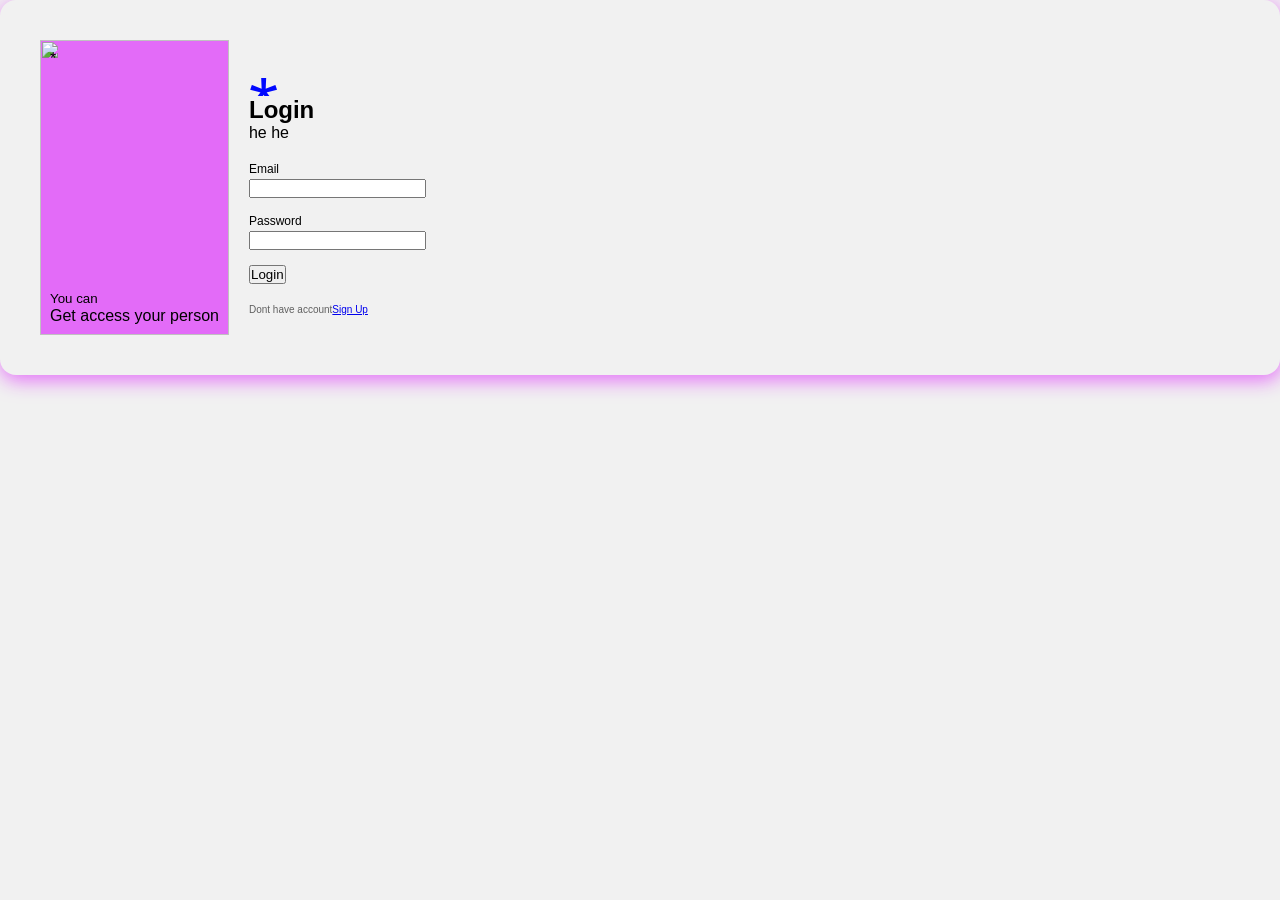
==== index.html @ 2ef219c2 "Add files via upload ok" ====
<!doctype html>
<html lang="en">
  <head>
    <meta charset="UTF-8" />
    <meta name="viewport" content="width=device-width, initial-scale=1.0" />
    <title>Document</title>
    <link rel="stylesheet" href="index.css" />
  </head>
  <body>
    <header></header>
    <main>
      <div class="box">
        <div class="box__left">
          <div class="img_wrap">
            <img src="" alt="" />
          </div>
          <div class="box__left-logo">*</div>
          <div class="box__left-content">
            <small>You can</small>
            <p>Get access your person</p>
          </div>
        </div>
        <div class="box__right">
          <div class="box__right-content">
            <div class="box__right-logo">*</div>
            <h2>Login</h2>
            <p>he he</p>
          </div>

          <div class="box__right-form">
            <form action="#">
              <div class="inputForm">
                <label for="email">Email</label>
                <input id="email" type="email" />
              </div>
              <div class="inputForm">
                <label for="password">Password</label>
                <input id="password" type="password" />
              </div>

              <button>Login</button>
            </form>
          </div>

          <div class="box__right-res">
            <p>Dont have account </p><a href="signUp.html"> Sign Up</a>
          </div>
        </div>
      </div>
    </main>
    <footer></footer>
  </body>
</html>
---- index.css ----
html {
  margin: 0;
  padding: 0;
  box-sizing: border-box;
}

body * {
  margin: 0;
  padding: 0;

  font-family: Impact, Haettenschweiler, "Arial Narrow Bold", sans-serif;
}
body {
  margin: 0;
  padding: 0;
  background-color: rgb(241, 241, 241);
}
main {
  width: 100vw;
  height: 100vh;

}
.box {
  background-color: rgb(241, 241, 241);
  display: flex;
  padding: 40px;
  filter: drop-shadow(1px 5px 10px #e36bf8);
  border-radius: 16px;
}

.box__left {
  /* background-color: red; */
  padding: 10px;

  display: flex;
  flex-direction: column;
  justify-content: space-between;
  position: relative;
}

.box__left .img_wrap {
  position: absolute;
  top: 0;
  left: 0;
  width: 100%;
  height: 100%;
  background-color: #e36bf8;
  z-index: -1;
  img {
    width: 100%;
    height: 100%;
  }
}

.box__right {
  /* background-color: yellow; */
  padding: 20px;
  display: flex;
  flex-direction: column;
  justify-content: center;
  align-items: flex-start;
}

.box__right-content {
  .box__right-logo {
    font-size: 75px;
    color: #0008ff;

    overflow: hidden;
    width: 36px;
    aspect-ratio: 1 / 1;
  }
}

/* component */
.inputForm {
  display: flex;
  justify-content: space-between;
  flex-direction: column;
  gap: 3px;
  label {
    font-size: 12px;
    font-weight: 100;
  }

  input {
    width: 100%;
  }
}

.inputForm + .inputForm {
  margin-top: 16px;
}

.box__right-form {
  width: 100%;
  padding-top: 20px;
  button {
    margin-top: 15px;
  }
}

.box__right-res {
  display: flex;
  margin-top: 20px;
  font-size: 10px;
  p {
    opacity: 0.6;
  }
  a {
    opacity: 1;
  }
}

/* Home */
header{
    position: fixed;
    width: 100%;
    top: 0;
    left: 0;
    z-index: 100;
}

.header-nav {
  display: flex;
  justify-content: space-between;
  align-items: center;
  padding: 20px 20px;
  background-color: rgb(255, 255, 255);

  position: relative;
}

.nav-wrap {
  display: flex;
  width: 20%;
  justify-content: space-between;
}

.nav-wrap a{
    text-decoration: none;
    color: black;
}

.nav-item {
  font-size: 32px;
}

.nav-logo {
  position: absolute;
  top: 50%;
  left: 50%;
  transform: translate(-50%, -50%);
}

img {
  width: 100%;
  height: 100%;
  object-fit: cover;
}
.nav-logo .img-wrap {
  width: 60px;
  aspect-ratio: 1/1;


}

.nav-icon {
  font-size: 32px;
}
.ri-user-line {
  width: 100%;
  height: 100%;
}

/* hero */
main{
    width: 100%;
}

.hero{
    width: 100vw;
    aspect-ratio: 1920/1080;


    display: flex;
    color: aliceblue;
    justify-content: center;
    align-items: center;

    position: relative;


}

.hero .img-wrap{
    position: absolute;
    width: 100%;
    height: 100%;
    top: 0;
    left: 0;
    z-index: 0;
}

h1{
    position: relative;
    z-index: 1;
}
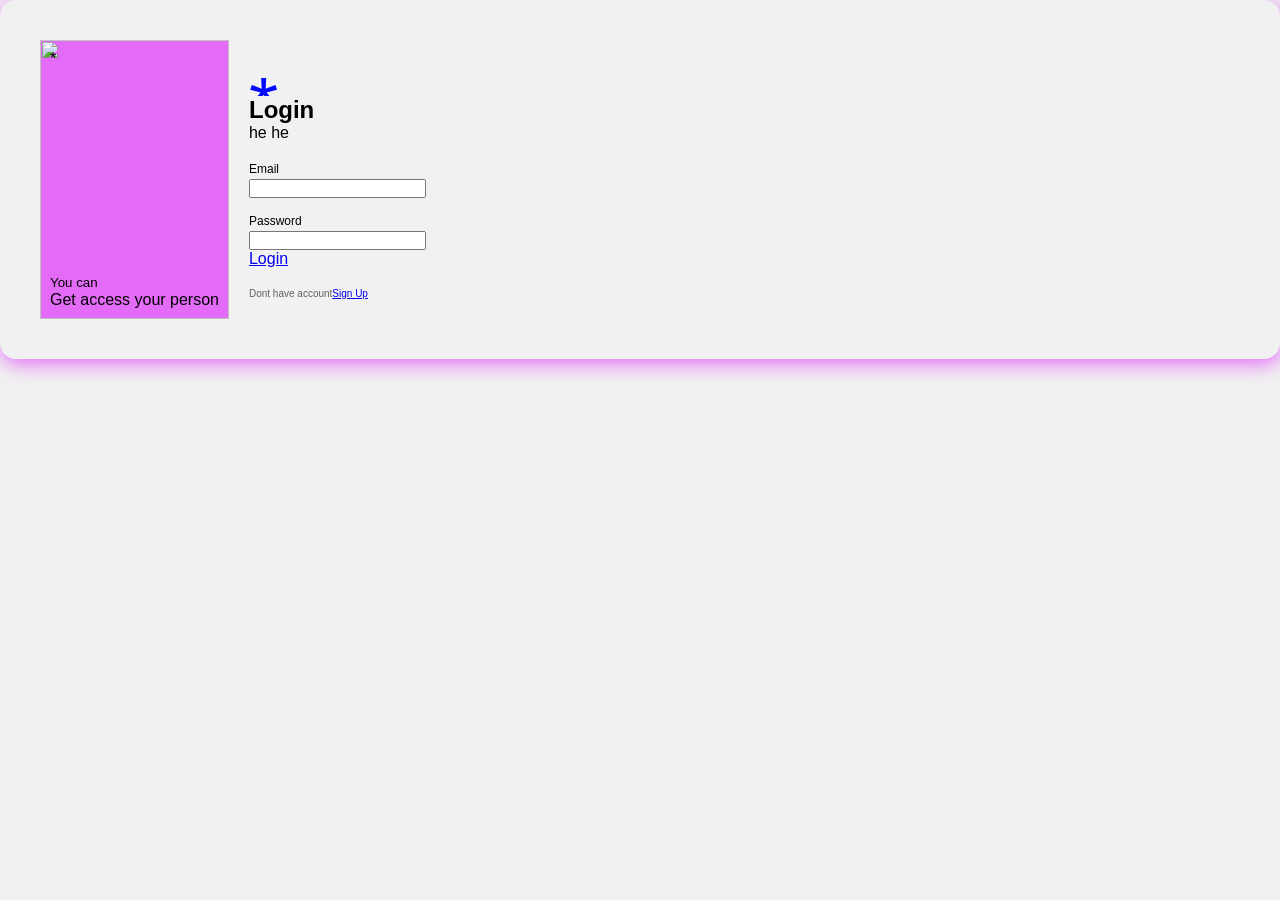
==== commit 17922926: "Add files via upload hihi" ====
--- a/index.html
+++ b/index.html
@@ -38,7 +38,9 @@
                 <input id="password" type="password" />
               </div>
 
-              <button>Login</button>
+              <a href="home.html">
+              Login
+              </a>
             </form>
           </div>
 
